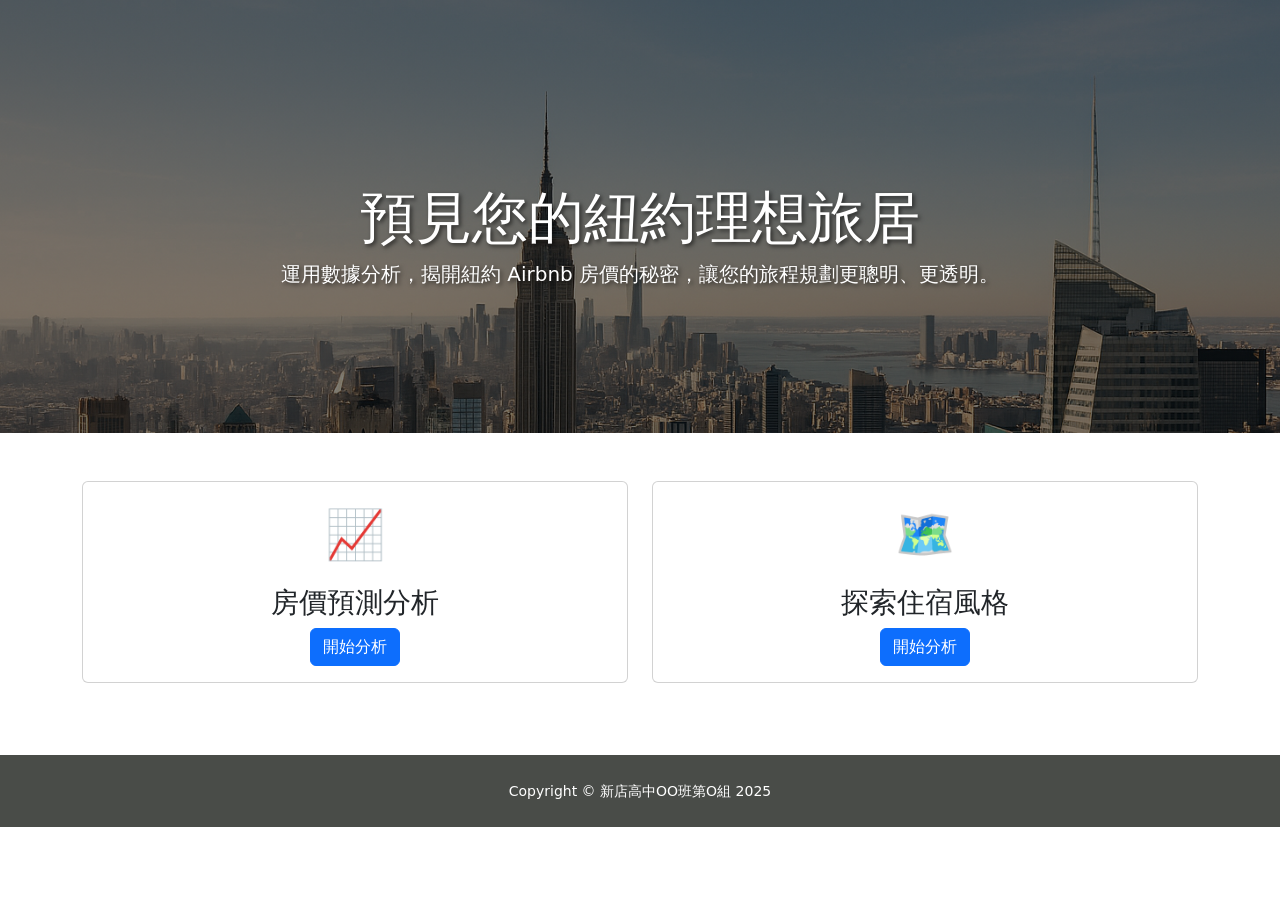
==== home.html @ 5ba0d001 "Add files via upload" ====
<!DOCTYPE html>
<html lang="zh-TW">
<head>
    <meta charset="UTF-8">
    <meta name="viewport" content="width=device-width, initial-scale=1.0">
    <link href="css/bootstrap.min.css" rel="stylesheet">
    <link href="style.css" rel="stylesheet">
</head>
<body>
    <!-- 首頁 -->
    <header class="homeimage text-center">
        <div class="container">
            <h1 class="display-4">預見您的紐約理想旅居</h1>
            <p class="lead">運用數據分析，揭開紐約 Airbnb 房價的秘密，讓您的旅程規劃更聰明、更透明。</p>
        </div>
    </header>

    <!-- 功能介紹 -->
    <div class="container py-5">
        <div class="row text-center">
            <div class="col-lg-6 mb-4">
                <div class="card h-100">
                    <div class="card-body">
                        <div class="feature-icon mb-3">📈</div>
                        <h3 class="card-title">房價預測分析</h3>
                        <a href="prediction.html" class="btn btn-primary">開始分析</a>
                    </div>
                </div>
            </div>
            <div class="col-lg-6 mb-4">
                <div class="card h-100">
                    <div class="card-body">
                        <div class="feature-icon mb-3">🗺️</div>
                        <h3 class="card-title">探索住宿風格</h3>
                        <a href="clustering.html" class="btn btn-primary">開始分析</a>
                    </div>
                </div>
            </div>
        </div>
    </div>

   <!-- 頁尾 -->
   <footer class="py-4 footer-custom">
    <div class="container text-center">
        <small>Copyright © 新店高中OO班第O組 2025</small>
    </div>
   </footer>

    <!-- 引入 Bootstrap 的 JavaScript 功能 -->
    <!-- **注意：這個 script標籤一定要放在 /body>標籤的前面** -->
    <script src="js/bootstrap.bundle.min.js"></script>
    <script src="js/main.js"></script>
</body>
</html>
---- style.css ----
/* --- 導覽列樣式 --- */
.navbar-custom {
    background-color:#494c48 ; /* ⭐️ 導覽列背景色 ⭐️ */
}
/* 選取導覽列中的「品牌名稱」和「導覽連結」 */
.navbar-custom .navbar-brand,
.navbar-custom .nav-link {
    color: #ffffff; /* ❗ 導覽列文字顏色 ❗ */
}

/* --- 頁尾樣式 --- */
.footer-custom {
    background-color: #494c48; /* ⭐️ 頁尾背景色 ⭐️ */
    color: #ffffff;           /* ❗ 頁尾文字顏色 ❗ */
}

.homeimage {
    position: relative; /* 確保偽元素定位正確 */
    background-image: linear-gradient(rgba(0, 0, 0, 0.5), rgba(0, 0, 0, 0.5)), url('image/bg.jpg');
    background-size: cover;
    background-position: center;
    background-attachment: fixed; /* --- 新增此屬性以產生滾動效果 --- */
    color: white;
    /* --- 調整 padding-top，將導覽列高度(56px)也算進去 --- */
    padding: calc(8rem + 56px) 0 8rem 0;
    text-shadow: 2px 2px 4px rgba(0,0,0,0.6);
}


.feature-icon {
    font-size: 3rem;
    color: #0d6efd;
}

/* --- 整體頁面佈局 (僅作用於 index.html) --- */
#page-container {
  display: flex;
  flex-direction: column;
  min-height: 100vh; /* 設定最小高度為整個視窗高度 */
}
/* 讓 iframe 自動填滿剩餘空間 */
#content-frame {
  flex-grow: 1; /* 佔用所有可用的垂直空間 */
  border: none;
  width: 100%;
  display: block;
}


/* --- prediction.html的樣式設定 --- */

.content-section { padding: 4rem 0; }

/* --- 模擬器區塊的樣式 --- */
.simulator {
    background-color: #e7e7e7; /* 背景色 */
    border-radius: 15px;      /* 圓角 */
    padding: 2rem;            /* 內邊距 */
    box-shadow: 0 4px 8px rgba(0,0,0,0.1); /* 陰影效果 */
}

/* --- 預測價格顯示的文字樣式 --- */
#predicted-price {
    font-size: 28px;   /* 字體大小 */
    font-weight: bold;   /* 字體粗細 */
    color: #0d6efd;      /* 字體顏色 */
}

/* --- 滑桿(Slider)樣式優化 --- */
.slider-container {
    display: flex;         /* 使用 Flexbox 佈局 */
    align-items: center;   /* 垂直置中 */
    gap: 1rem;             /* 元件間距 */
}
.form-range {
    flex-grow: 1;
    -webkit-appearance: none; /* 隱藏 WebKit 瀏覽器的原生滑桿樣式 */
    appearance: none;         /* 隱藏標準的原生滑桿樣式 */
    background-color: transparent; /* 隱藏原生軌道背景 */
    cursor: pointer;          /* 鼠標樣式為指針 */
}
/* --- Chrome, Safari, Edge 瀏覽器的滑桿軌道樣式 --- */
.form-range::-webkit-slider-runnable-track {
    height: 6px;           /* 軌道高度 */
    background: #dee2e6;   /* 軌道顏色 */
    border-radius: 3px;    /* 軌道圓角 */
}
/* --- Firefox 瀏覽器的滑桿軌道樣式 --- */
.form-range::-moz-range-track {
    height: 6px;
    background: #dee2e6;
    border-radius: 3px;
}

/* --- 控制點 (Thumb) 樣式 --- */
.form-range::-webkit-slider-thumb {
    -webkit-appearance: none; /* 必須設置才能自訂樣式 */
    margin-top: -5px; /* 垂直置中控制點 */
}

/* --- 拖曳時的互動效果 --- */
.form-range:active::-webkit-slider-thumb {
    transform: scale(1.2); /* 放大控制點 */
    box-shadow: 0 0 10px rgba(13, 110, 253, 0.4); /* 增加陰影 */
}
.form-range:active::-moz-range-thumb {
    box-shadow: 0 0 10px rgba(13, 110, 253, 0.4);
}
.range-label {
    font-weight: 500;
    color: #6c757d;
    min-width: 25px; /* 給予數字標籤固定寬度，避免滑動時跳動 */
    text-align: center;
}
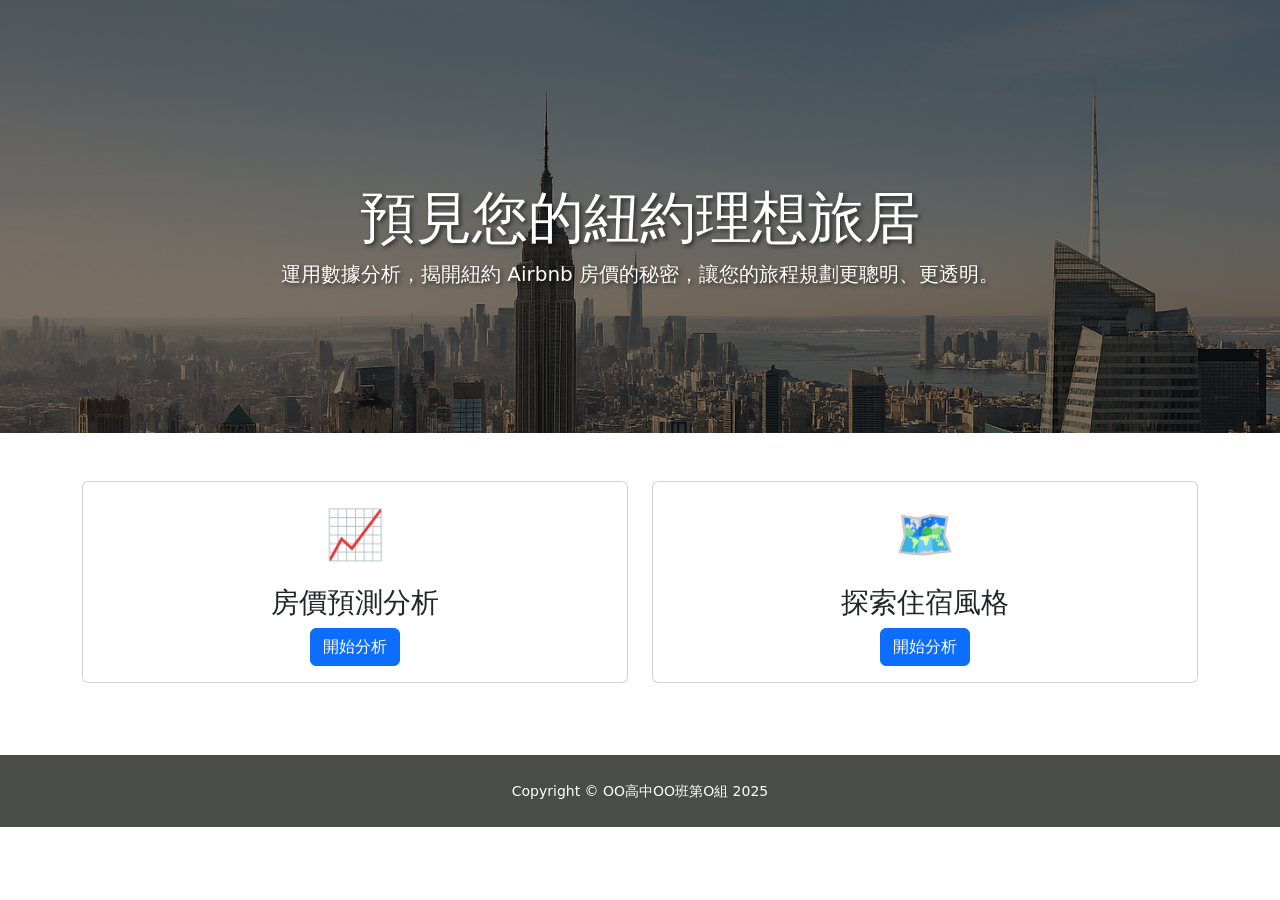
==== commit 57aa36c7: "Add files via upload" ====
--- a/home.html
+++ b/home.html
@@ -42,7 +42,7 @@
    <!-- 頁尾 -->
    <footer class="py-4 footer-custom">
     <div class="container text-center">
-        <small>Copyright © 新店高中OO班第O組 2025</small>
+        <small>Copyright © OO高中OO班第O組 2025</small>
     </div>
    </footer>
 
